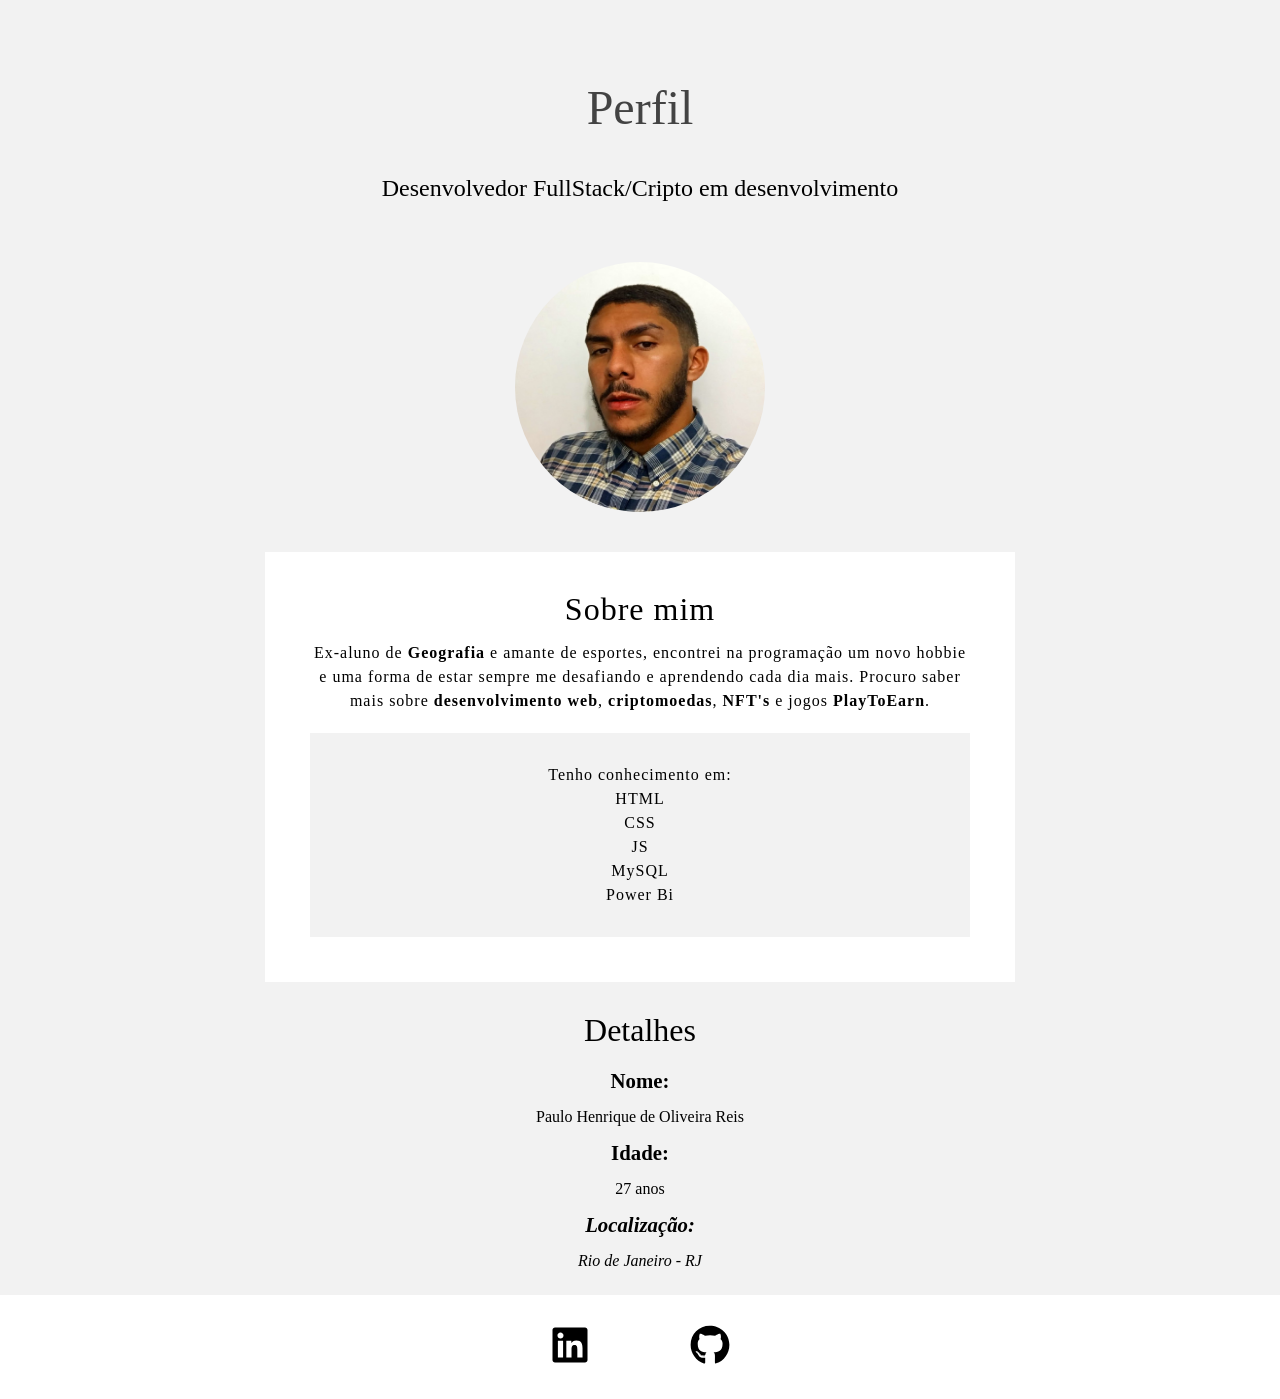
==== index.html @ b09d40d6 "trazendo index para gitpages" ====
<!DOCTYPE html>
<html lang="pt-br">
<head>
    <meta charset="UTF-8">
    <meta http-equiv="X-UA-Compatible" content="IE=edge">
    <meta name="viewport" content="width=device-width, initial-scale=1.0">
    
    <link href="../css/style.css" rel="stylesheet">
    <title>Curriculum Vitae</title>
</head>
<body>
    <main>
        <header>
            <h1>Perfil</h1>
            <h2>Desenvolvedor FullStack/Cripto em desenvolvimento</h2>
            <img src="../image/perfil.jpg" alt="">
            <section class="about_me">
                <h3>Sobre mim</h3>
                <p class="about_me__p">Ex-aluno de <b>Geografia</b> e amante de esportes,  encontrei na programação um novo hobbie e uma forma de estar sempre me desafiando e aprendendo cada dia mais. 
                Procuro saber mais sobre <b>desenvolvimento web</b>, <b>criptomoedas</b>, <b>NFT's</b> e jogos <b>PlayToEarn</b>.
                <section class="knowledge">
                    <p>Tenho conhecimento em:</p>
                    <ul>
                        <li>HTML</li>
                        <li>CSS</li>
                        <li>JS</li>
                        <li>MySQL</li>
                        <li>Power Bi</li>
                    </ul>
                </section>
                </p>
            </section>
            <section class="details">
                <h3>Detalhes</h3>
                <p class="details__paragrafo__cabecalho">Nome:<br></p>
                <p class="details__paragrafo"> Paulo Henrique de Oliveira Reis</p>
                <p class="details__paragrafo__cabecalho">Idade:<br></p>
                <p class="details__paragrafo">27 anos</p>
                <address class="adress">
                    <p class="adress__cabecalho">Localização:</p>
                    <p class="adress__descricao">Rio de Janeiro - RJ</pc>

                </address>
            </section>
        </header>
    </main>
    <footer class="footer">
        <a href="https://www.linkedin.com/in/paulo-reis-b424a1217/">
            <svg xmlns="http://www.w3.org/2000/svg" viewBox="0 0 448 512"><!--! Font Awesome Pro 6.1.1 by @fontawesome - https://fontawesome.com License - https://fontawesome.com/license (Commercial License) Copyright 2022 Fonticons, Inc. --><path d="M416 32H31.9C14.3 32 0 46.5 0 64.3v383.4C0 465.5 14.3 480 31.9 480H416c17.6 0 32-14.5 32-32.3V64.3c0-17.8-14.4-32.3-32-32.3zM135.4 416H69V202.2h66.5V416zm-33.2-243c-21.3 0-38.5-17.3-38.5-38.5S80.9 96 102.2 96c21.2 0 38.5 17.3 38.5 38.5 0 21.3-17.2 38.5-38.5 38.5zm282.1 243h-66.4V312c0-24.8-.5-56.7-34.5-56.7-34.6 0-39.9 27-39.9 54.9V416h-66.4V202.2h63.7v29.2h.9c8.9-16.8 30.6-34.5 62.9-34.5 67.2 0 79.7 44.3 79.7 101.9V416z"/>
            </svg>
        </a>
        <a href="https://github.com/paulooliveirv">
            <svg xmlns="http://www.w3.org/2000/svg" viewBox="0 0 496 512"><!--! Font Awesome Pro 6.1.1 by @fontawesome - https://fontawesome.com License - https://fontawesome.com/license (Commercial License) Copyright 2022 Fonticons, Inc. --><path d="M165.9 397.4c0 2-2.3 3.6-5.2 3.6-3.3.3-5.6-1.3-5.6-3.6 0-2 2.3-3.6 5.2-3.6 3-.3 5.6 1.3 5.6 3.6zm-31.1-4.5c-.7 2 1.3 4.3 4.3 4.9 2.6 1 5.6 0 6.2-2s-1.3-4.3-4.3-5.2c-2.6-.7-5.5.3-6.2 2.3zm44.2-1.7c-2.9.7-4.9 2.6-4.6 4.9.3 2 2.9 3.3 5.9 2.6 2.9-.7 4.9-2.6 4.6-4.6-.3-1.9-3-3.2-5.9-2.9zM244.8 8C106.1 8 0 113.3 0 252c0 110.9 69.8 205.8 169.5 239.2 12.8 2.3 17.3-5.6 17.3-12.1 0-6.2-.3-40.4-.3-61.4 0 0-70 15-84.7-29.8 0 0-11.4-29.1-27.8-36.6 0 0-22.9-15.7 1.6-15.4 0 0 24.9 2 38.6 25.8 21.9 38.6 58.6 27.5 72.9 20.9 2.3-16 8.8-27.1 16-33.7-55.9-6.2-112.3-14.3-112.3-110.5 0-27.5 7.6-41.3 23.6-58.9-2.6-6.5-11.1-33.3 2.6-67.9 20.9-6.5 69 27 69 27 20-5.6 41.5-8.5 62.8-8.5s42.8 2.9 62.8 8.5c0 0 48.1-33.6 69-27 13.7 34.7 5.2 61.4 2.6 67.9 16 17.7 25.8 31.5 25.8 58.9 0 96.5-58.9 104.2-114.8 110.5 9.2 7.9 17 22.9 17 46.4 0 33.7-.3 75.4-.3 83.6 0 6.5 4.6 14.4 17.3 12.1C428.2 457.8 496 362.9 496 252 496 113.3 383.5 8 244.8 8zM97.2 352.9c-1.3 1-1 3.3.7 5.2 1.6 1.6 3.9 2.3 5.2 1 1.3-1 1-3.3-.7-5.2-1.6-1.6-3.9-2.3-5.2-1zm-10.8-8.1c-.7 1.3.3 2.9 2.3 3.9 1.6 1 3.6.7 4.3-.7.7-1.3-.3-2.9-2.3-3.9-2-.6-3.6-.3-4.3.7zm32.4 35.6c-1.6 1.3-1 4.3 1.3 6.2 2.3 2.3 5.2 2.6 6.5 1 1.3-1.3.7-4.3-1.3-6.2-2.2-2.3-5.2-2.6-6.5-1zm-11.4-14.7c-1.6 1-1.6 3.6 0 5.9 1.6 2.3 4.3 3.3 5.6 2.3 1.6-1.3 1.6-3.9 0-6.2-1.4-2.3-4-3.3-5.6-2z"/>
            </svg>
        </a>
        <a href=""></a>
        <i class="fa-solid fa-user"></i>
    </footer>
    <script src="https://your-site-or-cdn.com/fontawesome/v5.15.4/js/all.js" data-auto-a11y="true" ></script>
</body>
</html>
---- css/style.css ----
html {
    box-sizing: border-box;
    font-size: 16px;

}


  *, *:before, *:after {
    box-sizing: inherit;
}

body, h1, h2, h3, h4, h5, h6, p, ol, ul {
    margin: 0;
    padding: 0;
    font-weight: normal;
}

    ol, ul {
    list-style: none;
}

img {
    max-width: 100%;
    height: auto;
}

*{
    text-align: center;
    font-family: roboto;
    box-sizing: inherit;

}

main{
    padding-top: 80px;
    background-color: #F2F2F2;
}
header{
    display: flex;
    flex-direction: column;
    align-items: center;
}
h1{
    font-size: 3rem;
    color: rgba(0, 0, 0, 0.727);
}
h2{
    margin: 40px 0px 60px 0px;
    padding: 0 10px;
}
img{
    margin-bottom: 40px;
}
.about_me{
    background-color: white;
    font-weight: lighter;
    max-width: 750px;
    letter-spacing: 1px;
    line-height: 1.5rem;
    padding: 45px;
}

.about_me__p{
    padding-bottom: 20px;
}

h3{
    font-size: 2rem;
    margin-bottom: 20px;
}

.knowledge{
    background-color:#F2F2F2;
    padding: 30px;
}

img{
    border-radius: 50%;
    width: 250px;
    height: 250px;
}

.details{
padding-top: 30px;
}

.details p{
    margin-top: 15px;
}

.details__paragrafo__cabecalho{
    font-weight: bolder;
    font-size: 1.3rem;
}
footer{
    display: flex;
    justify-content: center;
}
svg{
    width: 40px;
    height: 40px;
}

.adress__cabecalho{
    font-weight: bolder;
    font-size: 1.3rem;
}

.adress__descricao{
    margin-bottom: 25px;
}
footer{
    padding: 30px;
}

footer :nth-child(2){
    padding-left: 100px;
}
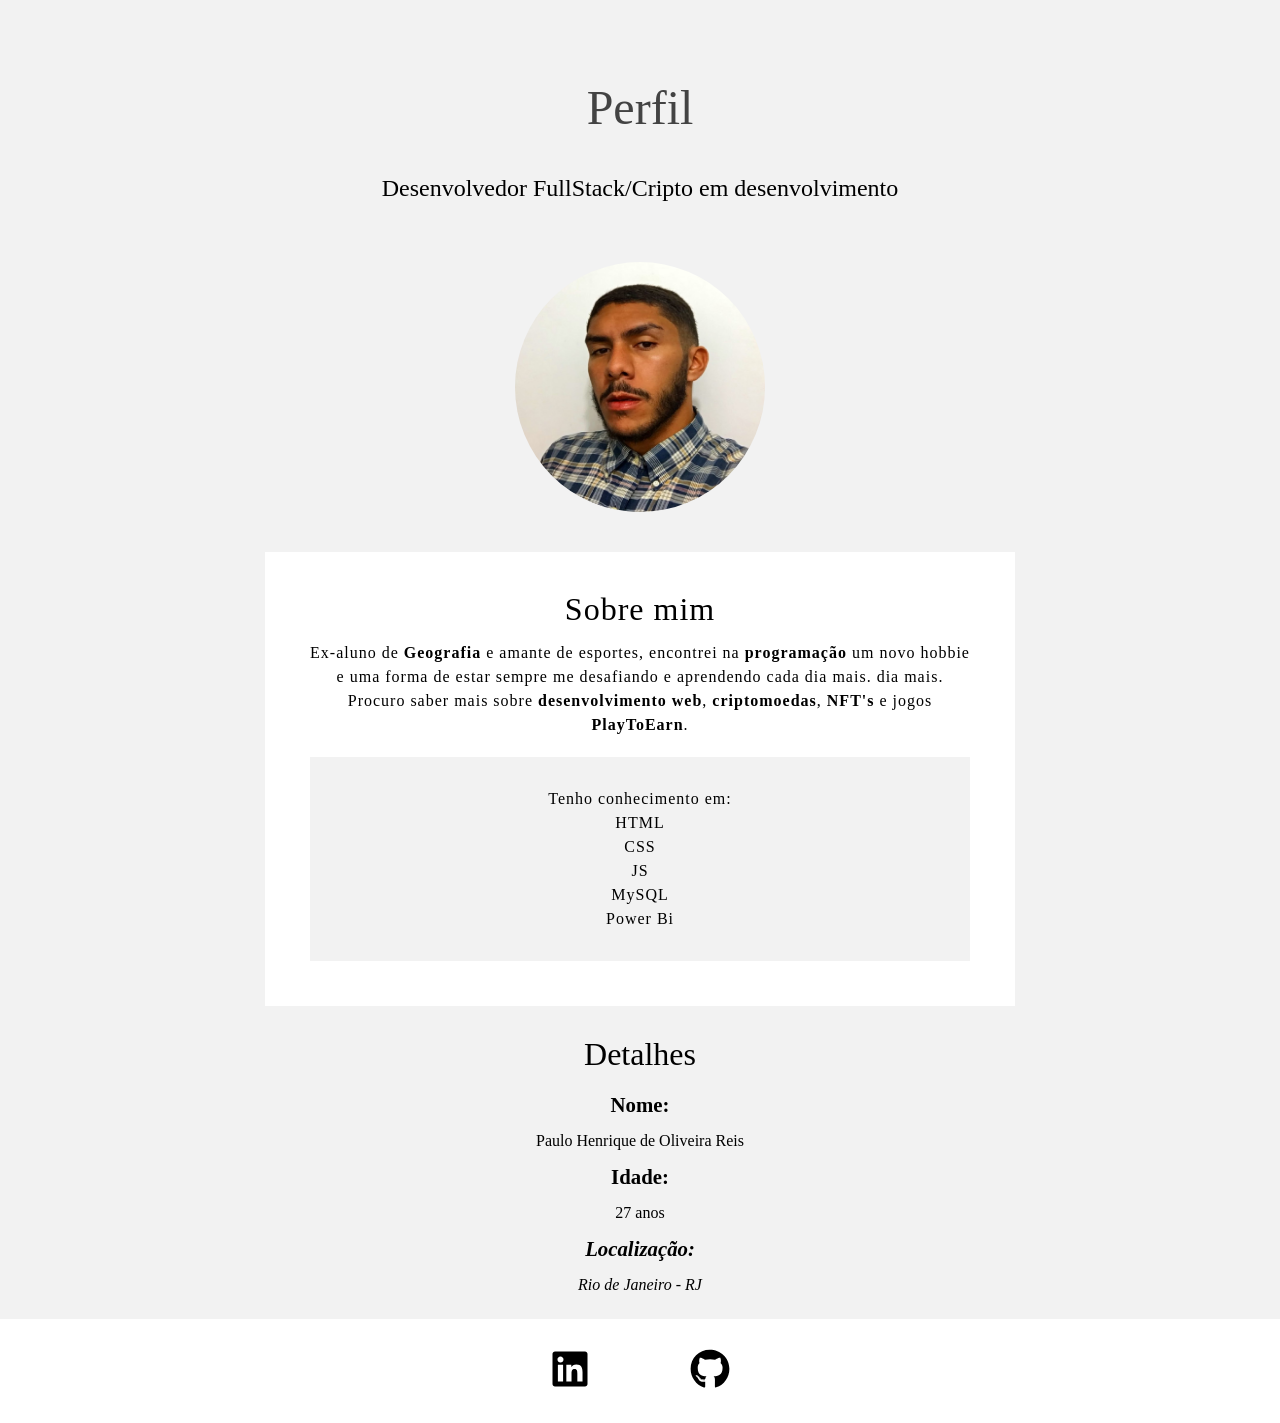
==== commit 01014e9d: "finalizado" ====
--- a/index.html
+++ b/index.html
@@ -5,7 +5,7 @@
     <meta http-equiv="X-UA-Compatible" content="IE=edge">
     <meta name="viewport" content="width=device-width, initial-scale=1.0">
     
-    <link href="../css/style.css" rel="stylesheet">
+    <link href="css/style.css" rel="stylesheet">
     <title>Curriculum Vitae</title>
 </head>
 <body>
@@ -13,10 +13,10 @@
         <header>
             <h1>Perfil</h1>
             <h2>Desenvolvedor FullStack/Cripto em desenvolvimento</h2>
-            <img src="../image/perfil.jpg" alt="">
+            <img src="image/perfil.jpg" alt="">
             <section class="about_me">
                 <h3>Sobre mim</h3>
-                <p class="about_me__p">Ex-aluno de <b>Geografia</b> e amante de esportes,  encontrei na programação um novo hobbie e uma forma de estar sempre me desafiando e aprendendo cada dia mais. 
+                <p class="about_me__p">Ex-aluno de <b>Geografia</b> e amante de esportes,  encontrei na <b>programação</b> um novo hobbie e uma forma de estar sempre me desafiando e aprendendo cada dia mais. dia mais. 
                 Procuro saber mais sobre <b>desenvolvimento web</b>, <b>criptomoedas</b>, <b>NFT's</b> e jogos <b>PlayToEarn</b>.
                 <section class="knowledge">
                     <p>Tenho conhecimento em:</p>
--- a/css/style.css
+++ b/css/style.css
@@ -114,5 +114,5 @@
 }
 
 footer :nth-child(2){
-    padding-left: 100px;
+    margin-left: 100px;
 }
